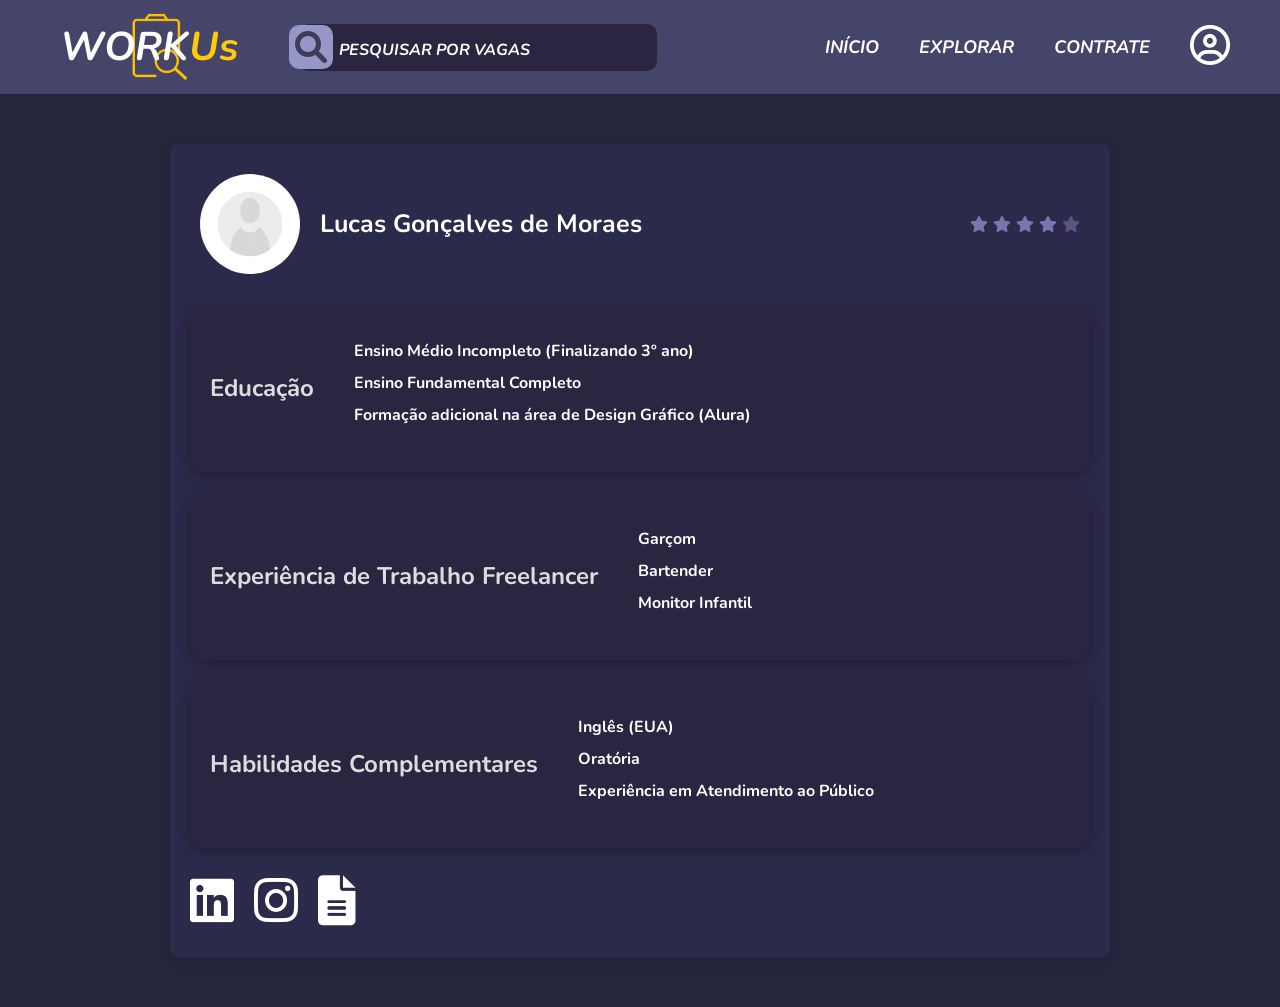
==== Co-WorkCommision/MinhaConta.html @ eb8b7499 "Add files via upload" ====
<!DOCTYPE html>
<html lang="pt-BR">
<head>
    <meta charset="UTF-8">
    <meta name="viewport" content="width=device-width, initial-scale=1.0">
    <title>Minha conta - WorkUs</title>
    <link rel="stylesheet" href="css/style.css">
    <link rel="stylesheet" href="https://cdnjs.cloudflare.com/ajax/libs/font-awesome/6.0.0-beta3/css/all.min.css">
</head>
<body>
    <header>
        <div class="logo">
            <img src="imagens/WLogo.png" alt="WorkUs Logo">
            <span class="work">WORK</span><span class="us">Us</span>
        </div>
        <div class="search-bar">
            <i class="fa-solid fa-magnifying-glass search-icon"></i>
            <input type="text" placeholder="PESQUISAR POR VAGAS">
        </div>
        
        <nav>
            <a href="inicio.html">Início</a>
            <a href="explorar.html" class="active">Explorar</a>
            <a href="contrate.html">Contrate</a>
        </nav>
        
        <div class="account-icon">
            <a href="MinhaConta.html">
                <i class="far fa-user-circle"></i>
            </a>
        </div>
    </header>

    <div class="container">
        <div class="profile-header">
            <img src="imagens/avatar.png" alt="Foto de Perfil">
            <div>
                <h1>Lucas Gonçalves de Moraes</h1>
            </div>
            <div class="stars">
                <i class="fas fa-star filled"></i>
                <i class="fas fa-star filled"></i>
                <i class="fas fa-star filled"></i>
                <i class="fas fa-star filled"></i>
                <i class="fas fa-star"></i>
            </div>
        </div>

        <div class="profile-section">
            <h2>Educação</h2>
            <ul>
                <li>Ensino Médio Incompleto (Finalizando 3º ano)</li>
                <li>Ensino Fundamental Completo</li>
                <li>Formação adicional na área de Design Gráfico (Alura)</li>
            </ul>
        </div>

        <div class="profile-section">
            <h2>Experiência de Trabalho Freelancer</h2>
            <ul>
                <li>Garçom</li>
                <li>Bartender</li>
                <li>Monitor Infantil</li>
            </ul>
        </div>

        <div class="profile-section">
            <h2>Habilidades Complementares</h2>
            <ul>
                <li>Inglês (EUA)</li>
                <li>Oratória</li>
                <li>Experiência em Atendimento ao Público</li>
            </ul>
        </div>

        <div class="icons">
            <a href="https://linkedin.com"><i class="fab fa-linkedin"></i></a>
            <a href="https://instagram.com"><i class="fab fa-instagram"></i></a>
            <a href="#"><i class="fas fa-file-alt"></i></a>
        </div>
    </div>
    

    <script src="js/script.js"></script>
</body>
</html>
---- Co-WorkCommision/css/style.css ----
/*  Código fonte CSS */

@import url('https://fonts.googleapis.com/css2?family=Nunito:ital,wght@0,200..1000;1,200..1000&family=SUSE:wght@100..800&display=swap');

body {
    margin: 0;
    font-family: "Nunito", sans-serif;
    font-weight: bold; 
    background-color: #25253C; 
    color: #FFF;
}

header {
    display: flex;
    align-items: center;
    justify-content: space-between;
    padding: 10px 50px;
    background-color: #45456A;
    position: sticky;
    top: 0;
    z-index: 1000;
}

.logo {
    position: relative;
    display: flex;
    align-items: center;
    padding: 10px;
}

.logo img {
    position: absolute;
    left: 70px;
    top: 10;
    height: 100px;
    z-index: -1; 
}

.logo .text-container {
    position: relative;
    z-index: 1;
}

.work, .us {
    font-size: 40px;
    font-weight: bold;
    font-style: italic;
}

.work {
    color: white;
}

.us {
    color: rgb(255, 202, 8);
}

.search-bar {
    position: relative;
    width: 100%;
    left: 50px; 
    display: flex;
    align-items: center;
}

.search-bar input {
    width: 50%;
    padding: 15px 40px 10px 40px;
    border: none;
    outline: none;
    background-color: #2C2541;
    color: #ffffff;
    font-size: 16px;
    font-family: "Nunito", sans-serif;
    font-style: italic;
    font-weight: 700;
    border-radius: 10px;
}

.search-icon {
    position: absolute;
    left: -10px;
    font-size: 32px;
    padding: 6px; 
    color: #413A5A; 
    background-color: #9598c6;
    border-radius: 10px;
    cursor: pointer;
}

nav {
    font-family: "Nunito", sans-serif;
    font-style: italic;
    font-weight: 100px;
    border-radius: 30px;
    display: flex;
    align-items: center;
}

nav a {
    margin: 0 20px;
    color: #FFFFFF;
    text-decoration: none;
    font-weight: bold;
    font-size: 18px;
    text-transform: uppercase;
}

nav a:hover {
    color: #FFD700; 
}

.account-icon {
    margin-left: 20px;
}

.account-icon a {
    color: #fff; 
    text-decoration: none;
    font-size: 40px;
}

.account-icon a:hover {
    color: #FFD700;
}

.main-content {
    display: flex;
    justify-content: center;
    padding: 40px 20px;
}

.image-card {
    position: relative;
    width: 80%;
    max-width: 900px;
    border-radius: 15px;
    overflow: hidden;
    box-shadow: 0 4px 15px rgba(0, 0, 0, 0.3);
}

.image-card img {
    width: 100%;
    display: block;
    transition: transform 0.3s ease;
}

.image-card:hover img {
    transform: scale(1.05);
}


.carousel {
    position: relative;
    width: 80%;
    max-width: 900px;
    margin: 0 auto;
    overflow: hidden;
    border-radius: 15px;
    box-shadow: 0 4px 15px rgba(0, 0, 0, 0.3);
}

.carousel-inner {
    display: flex;
    width: 300%; 
    animation: scroll 30s linear infinite;
    transition: transform 0.5s ease; 
}

.carousel-inner.paused {
    animation: none;
}

.carousel-item {
    width: 33.33%; 
    box-sizing: border-box;
    flex-shrink: 0; 
    position: relative; 
}

.carousel-item img {
    width: 100%;
    display: block;
}

.overlay {
    position: absolute;
    bottom: 0;
    left: 0;
    right: 0;
    background: rgba(0, 0, 0, 0.6);
    padding: 25px;
    display: flex;
    align-items: center;
    justify-content: center;
    color: #FFF;
    text-align: center;
}

.text {
    max-width: 90%; 
}

@keyframes scroll {
    0% {
        transform: translateX(0);
    }
    100% {
        transform: translateX(-66.66%); 
    }
}

.overlay {
    position: absolute;
    bottom: 0;
    left: 0;
    right: 0;
    background: rgba(0, 0, 0, 0.6);
    padding: 25px;
    display: flex;
    align-items: center;
    justify-content: space-between;
}

.overlay .text {
    color: #FFF;
    font-size: 20px;
}

.overlay h2 {
    margin: 0;
    font-size: 28px;
    font-weight: bold;
}

.overlay p {
    font-family: "Nunito", sans-serif;
    margin: 10px 0 0;
    font-size: 20px;
    font-weight: 500;
    color: #FFD700;
}

.filters {
    display: flex;
    justify-content: center;
    margin: 20px 0;
}

.filters button {
    font-family: "Nunito", sans-serif;
    background-color: #57517c;
    border: none;
    color: #ddd8ee;
    padding: 10px 20px;
    margin: 0 10px;
    border-radius: 15px;
    cursor: pointer;
    font-weight: bold;
}

.filters button:hover {
    background-color: #514E73;
}

.lista-projetos {
    display: flex;
    justify-content: center;
    flex-wrap: wrap;
    gap: 20px;
    padding: 20px;
}

.project-card {
    background-color: #3E3A5A;
    border-radius: 10px;
    width: 250px;
    padding: 20px;
    position: relative;
    text-align: left;
}


.project-card img {
    width: 100%;
    border-radius: 10px;
}

.project-details {
    margin-top: 10px;
}

.project-details h3 {
    font-style: italic;
    font-size: 20px;
    margin-bottom: 5px;
}

.project-details strong {
    font-size: 15px;
    color: rgb(255, 197, 8);

}

.project-details p {
    margin: 5px 0;
    font-size: 14px;
    color: white;
    font-weight: bold;
}

.details-btn {
    background-color: #ffd000;
    border: none;
    color: #29284B;
    border-radius: 30%;
    width: 50px;
    height: 50px;
    position: absolute;
    bottom: 20px;
    right: 20px;
    display: flex;
    align-items: center;
    justify-content: center;
    cursor: pointer;
    font-size: 20px;
}

.details-btn i {
    color: #29284B;
}

.details-btn:hover {
    background-color: #F0E68C;
}

/* responsividade  */
@media (max-width: 768px) {
    header {
        flex-direction: column;
        align-items: center;
        padding: 20px;
    }

    .logo {
        padding: 0;
        margin-bottom: 10px;
    }

    .logo img {
        position: relative;
        left: 0;
        top: 0;
        height: 60px; 
        z-index: 0;
    }

    .work, .us {
        font-size: 30px;
    }

    .search-bar {
        width: 100%;
        margin: 15px 0;
        left: 0;
        padding: 0 15px; 
    }

    .search-bar input {
        width: 100%; 
        padding: 10px 15px;
    }

    nav {
        margin-top: 15px;
    }

    nav a {
        margin: 0 10px;
        font-size: 16px; 
    }

    .account-icon {
        margin-top: 10px;
    }


    .carousel {
        width: 100%; 
        max-width: none;
        border-radius: 0; 
    }

    .carousel-item {
        width: 100%; 
    }

    .overlay {
        padding: 15px; 
    }

    .overlay h2 {
        font-size: 24px; 
    }

    .overlay p {
        font-size: 16px;
    }

 
    .lista-projetos {
        flex-direction: column; 
        align-items: center; 
        padding: 10px; 
    }

    .project-card {
        width: 90%; 
        margin-bottom: 20px; 
    }

    .details-btn {
        bottom: 10px; 
        right: 10px; 
    }

    .filters {
        flex-wrap: wrap;
        justify-content: center;
    }

    .filters button {
        margin: 5px 5px;
    }
}

@media (max-width: 480px) {
    .work, .us {
        font-size: 24px; 
    }

    nav a {
        font-size: 14px;
    }

    .search-bar input {
        padding: 8px 10px; 
    }

    .account-icon a {
        font-size: 32px; 
    }

    .overlay h2 {
        font-size: 20px;
    }

    .overlay p {
        font-size: 14px; 
    }

    .details-btn {
        width: 40px; 
        height: 40px; 
    }

    .details-btn i {
        font-size: 18px; 
    }
}


.profile-section {
    display: flex;
    align-items: center;
    justify-content: flex-start;
    padding: 20px;
    background-color: #2C2541;
    border-radius: 15px;
    box-shadow: 0 4px 15px rgba(0, 0, 0, 0.3);
    gap: 40px;
}

.profile-title {
    color: #FFD700;
    font-family: "Nunito", sans-serif;
    font-size: 35px;
    font-weight: bold;
    margin-bottom: 50px;
}


.profile-photo {
    width: 150px;
    height: 150px;
    border-radius: 50%;
    object-fit: cover;
    border: 3px solid #FFD700;
    margin-bottom: 10px;
}

 
.change-photo-btn {
    background-color: #57517c;
    color: #FFFFFF;
    border: none;
    padding: 10px 20px;
    border-radius: 15px;
    cursor: pointer;
    font-weight: bold;
    margin-top: 10px;
}

.change-photo-btn:hover {
    background-color: #514E73;
}


.profile-info {
    display: flex;
    flex-direction: column;
    gap: 10px;
    align-items: flex-start; /
}
.profile-name {
    padding: 10px;
    font-size: 16px;
    border: 2px solid #FFD700;
    border-radius: 10px;
    outline: none;
    background-color: #3E3A5A;
    color: #FFFFFF;
    font-family: "Nunito", sans-serif;
    width: 250px; 
}

.profile-name, ::placeholder {
 color: white;
}

.profile-info, h1{
    font-size: 25px;
    padding-top: -15px;
}


.profile-dropdown {
    padding: 10px;
    font-size: 16px;
    border: 2px solid #FFD700;
    border-radius: 10px;
    outline: none;
    background-color: #3E3A5A;
    color: #FFFFFF;
    appearance: none;
    -webkit-appearance: none;
    font-family: "Nunito", sans-serif;
    cursor: pointer;
    width: 250px; 
}


.save-changes-btn {
    background-color: #FFD700;
    color: #29284B;
    border: none;
    padding: 10px;
    border-radius: 10px;
    cursor: pointer;
    font-size: 16px;
    display: flex;
    align-items: center;
    gap: 5px;
    font-family: "Nunito", sans-serif;
    font-weight: bold;
    margin-bottom: 10px; 
}

.save-changes-btn:hover {
    background-color: #F0E68C;
}


.settings-btn {
    background-color: #FFD700;
    color: #29284B;
    border: none;
    padding: 10px;
    border-radius: 10px;
    cursor: pointer;
    font-size: 16px;
    display: flex;
    align-items: center;
    gap: 5px;
    font-family: "Nunito", sans-serif;
    font-weight: bold;
}

.settings-btn:hover {
    background-color: #F0E68C;
}


.container {
    max-width: 900px;
    margin: 50px auto;
    background-color: #2C2A4A;
    border-radius: 8px;
    padding: 20px;
    box-shadow: 0 4px 12px rgba(0, 0, 0, 0.1);
}
.profile-header {
    display: flex;
    align-items: center;
    padding: 10px;
}
.profile-header img {
    border-radius: 50%;
    width: 100px;
    height: 100px;
    margin-right: 20px;
}
.profile-header h1 {
    margin: 0;
}
.profile-header .stars {
    display: flex;
    margin-left: auto;
}
.profile-header .stars i {
    size: 30px;
    color: #5e5183;
    margin-left: 5px;
}
.profile-header .stars i.filled {
    color: #7875af;
    size: 30px;
}
h2 {
    color: #DDD;
}
.profile-section {
    margin-top: 20px;
}
.profile-section ul {
    list-style-type: none;
    padding-left: 0;
}
.profile-section ul li {
    margin-bottom: 10px;
}
.icons {
    display: flex;
    margin-top: 20px;
}
.icons a {
    color: white;
    font-size: 50px;
    margin-right: 20px;
}


footer {
    background-color: #2E2D4F; /* Cor similar à predominante no header */
    color: #fff;
    padding: 40px 0;
    text-align: center;
  }
  
  .footer-container {
    display: flex;
    justify-content: space-around;
    flex-wrap: wrap;
    max-width: 1200px;
    margin: 0 auto;
  }
  
  .footer-section {
    flex: 1;
    min-width: 200px;
    margin: 20px;
  }
  
  .footer-section h3 {
    color: #FFC107;
    margin-bottom: 20px;
  }
  
  .footer-section ul {
    list-style-type: none;
    padding: 0;
  }
  
  .footer-section ul li {
    margin-bottom: 10px;
  }
  
  .footer-section ul li a {
    color: #fff;
    text-decoration: none;
    transition: color 0.3s;
  }
  
  .footer-section ul li a:hover {
    color: #FFC107;
  }
  
  .social-icons {
    display: flex;
    justify-content: center;
    gap: 15px;
  }
  
  .social-icons li {
    list-style: none;
  }
  
  .social-icons li a {
    font-size: 24px;
    color: #fff;
    transition: color 0.3s;
  }
  
  .social-icons li a:hover {
    color: #FFC107;
  }
  
  .footer-bottom {
    background-color: #1C1C2B;
    padding: 20px 0;
    margin-top: 20px;
  }
  
  .footer-bottom p {
    margin: 0;
    color: #fff;
  }
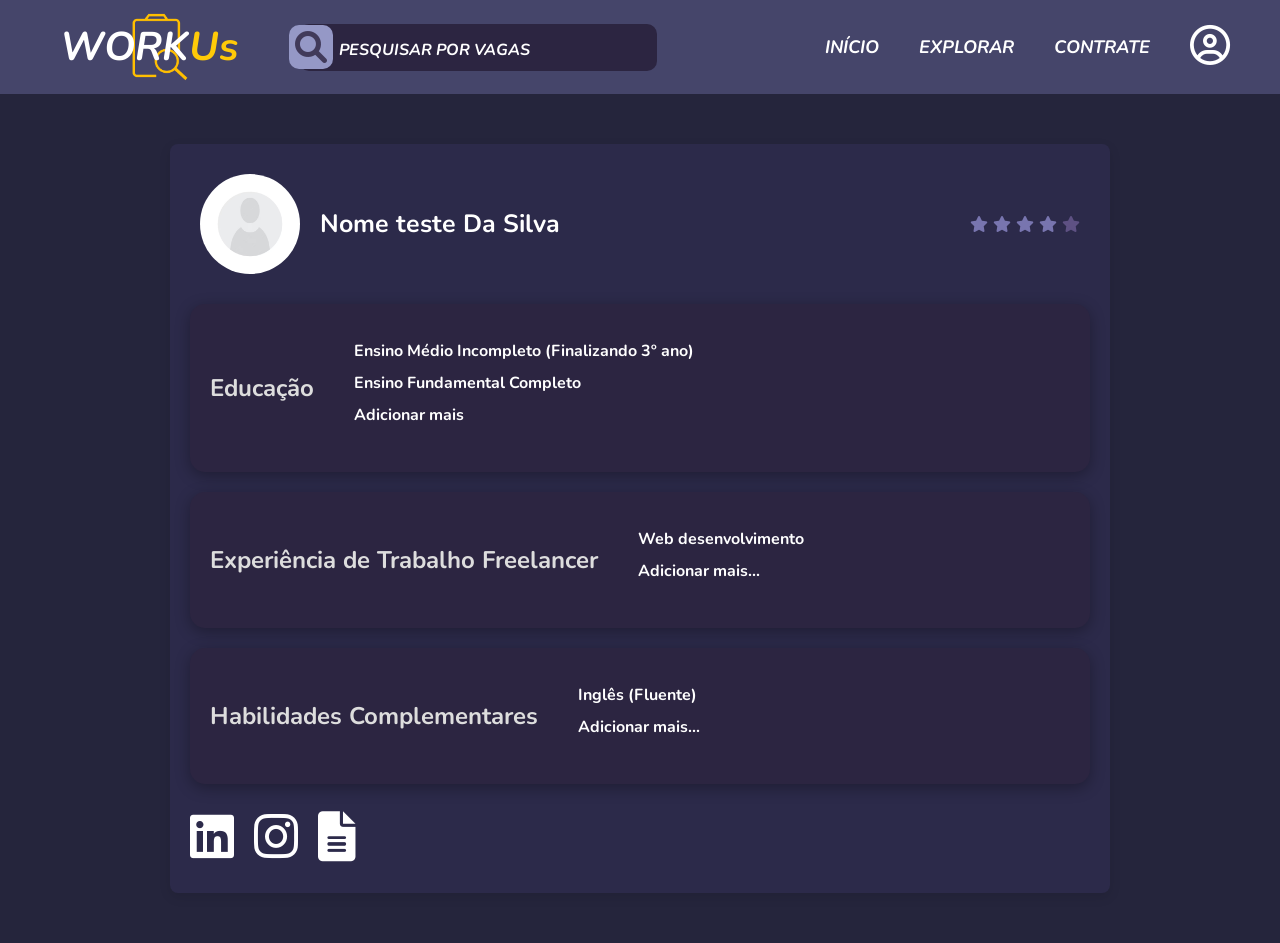
==== commit b3e5045a: "Quick fixes html broken for some reason on My account page but now fixed!" ====
--- a/Co-WorkCommision/MinhaConta.html
+++ b/Co-WorkCommision/MinhaConta.html
@@ -35,7 +35,7 @@
         <div class="profile-header">
             <img src="imagens/avatar.png" alt="Foto de Perfil">
             <div>
-                <h1>Lucas Gonçalves de Moraes</h1>
+                <h1>Nome teste Da Silva</h1>
             </div>
             <div class="stars">
                 <i class="fas fa-star filled"></i>
@@ -51,25 +51,23 @@
             <ul>
                 <li>Ensino Médio Incompleto (Finalizando 3º ano)</li>
                 <li>Ensino Fundamental Completo</li>
-                <li>Formação adicional na área de Design Gráfico (Alura)</li>
+                <li>Adicionar mais</li>
             </ul>
         </div>
 
         <div class="profile-section">
             <h2>Experiência de Trabalho Freelancer</h2>
             <ul>
-                <li>Garçom</li>
-                <li>Bartender</li>
-                <li>Monitor Infantil</li>
+                <li>Web desenvolvimento</li>
+                <li>Adicionar mais...</li>
             </ul>
         </div>
 
         <div class="profile-section">
             <h2>Habilidades Complementares</h2>
             <ul>
-                <li>Inglês (EUA)</li>
-                <li>Oratória</li>
-                <li>Experiência em Atendimento ao Público</li>
+                <li>Inglês (Fluente)</li>
+                <li>Adicionar mais...</li>
             </ul>
         </div>
 
@@ -84,3 +82,4 @@
     <script src="js/script.js"></script>
 </body>
 </html>
+
